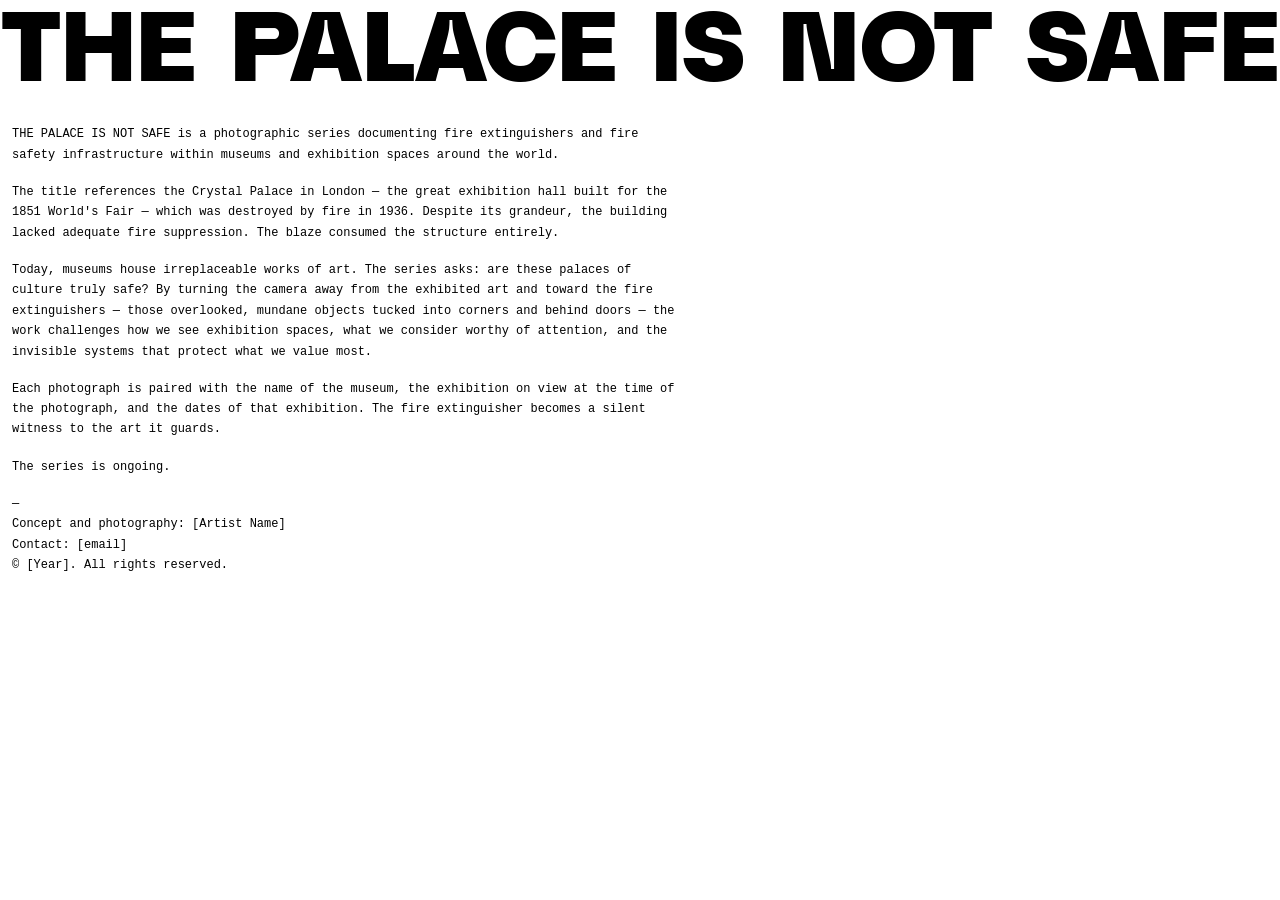
==== info.html @ 1e5a042b "Initial commit: The Palace is not Safe Static one-pager art photo website with split layout, edge-to" ====
<!DOCTYPE html>
<html lang="en">
<head>
  <meta charset="UTF-8">
  <meta name="viewport" content="width=device-width, initial-scale=1.0">
  <title>Information — The Palace is not Safe</title>
  <meta name="description" content="About the photo series The Palace is not Safe.">
  <link rel="stylesheet" href="css/style.css">
</head>
<body class="info-page">

  <div class="title-bar">
    <a href="index.html"><h1>The Palace is not Safe</h1></a>
  </div>

  <div class="info-body">
    <p>
      THE PALACE IS NOT SAFE is a photographic series documenting fire extinguishers
      and fire safety infrastructure within museums and exhibition spaces around the world.
    </p>

    <p>
      The title references the Crystal Palace in London — the great exhibition hall built
      for the 1851 World's Fair — which was destroyed by fire in 1936. Despite its
      grandeur, the building lacked adequate fire suppression. The blaze consumed the
      structure entirely.
    </p>

    <p>
      Today, museums house irreplaceable works of art. The series asks: are these palaces
      of culture truly safe? By turning the camera away from the exhibited art and toward
      the fire extinguishers — those overlooked, mundane objects tucked into corners and
      behind doors — the work challenges how we see exhibition spaces, what we consider
      worthy of attention, and the invisible systems that protect what we value most.
    </p>

    <p>
      Each photograph is paired with the name of the museum, the exhibition on view at
      the time of the photograph, and the dates of that exhibition. The fire extinguisher
      becomes a silent witness to the art it guards.
    </p>

    <p>
      The series is ongoing.
    </p>

    <p>
      —<br>
      Concept and photography: [Artist Name]<br>
      Contact: [email]<br>
      © [Year]. All rights reserved.
    </p>
  </div>

  <script src="js/main.js"></script>
</body>
</html>
---- css/style.css ----
@font-face {
  font-family: 'Ranua';
  src: url('../fonts/Ranua-Heavy.woff2') format('woff2'),
       url('../fonts/Ranua-Heavy.ttf') format('truetype');
  font-weight: 900;
  font-style: normal;
  font-display: block;
}

/* ── Reset ── */
*, *::before, *::after {
  margin: 0;
  padding: 0;
  box-sizing: border-box;
}

html, body {
  height: 100%;
  overflow: hidden;
  -webkit-font-smoothing: antialiased;
  -moz-osx-font-smoothing: grayscale;
}

body {
  font-family: 'Ranua', 'Arial Black', sans-serif;
  font-weight: 900;
  cursor: pointer;
  user-select: none;
  -webkit-user-select: none;
}

/* ── Title Bar ── */
.title-bar {
  width: 100%;
  background: #fff;
  padding: 0;
  overflow: hidden;
}

.title-bar h1 {
  font-family: 'Ranua', 'Arial Black', sans-serif;
  font-weight: 900;
  font-size: 10vw;
  line-height: 0.85;
  color: #000;
  text-transform: uppercase;
  letter-spacing: -0.02em;
  white-space: nowrap;
  display: block;
  width: 100%;
}

.title-bar a {
  color: inherit;
  text-decoration: none;
}

/* ── Split Layout ── */
.split-container {
  display: flex;
  height: calc(100vh - 10vw);
  width: 100%;
  position: relative;
}

.panel {
  width: 50%;
  height: 100%;
  display: flex;
  align-items: center;
  justify-content: center;
  position: relative;
}

/* State A: text-left (white), photo-right (black) */
.state-a .panel-left {
  background: #fff;
}
.state-a .panel-right {
  background: #0a0a0a;
}
.state-a .panel-left .text-content {
  display: flex;
}
.state-a .panel-left .photo-content {
  display: none;
}
.state-a .panel-right .text-content {
  display: none;
}
.state-a .panel-right .photo-content {
  display: flex;
}

/* State B: photo-left (black), text-right (white) */
.state-b .panel-left {
  background: #0a0a0a;
}
.state-b .panel-right {
  background: #fff;
}
.state-b .panel-left .text-content {
  display: none;
}
.state-b .panel-left .photo-content {
  display: flex;
}
.state-b .panel-right .text-content {
  display: flex;
}
.state-b .panel-right .photo-content {
  display: none;
}

/* ── Text Content ── */
.text-content {
  flex-direction: column;
  align-items: center;
  justify-content: center;
  text-align: center;
  padding: 24px;
  gap: 4px;
}

.state-a .text-content {
  color: #000;
}
.state-b .text-content {
  color: #000;
}

.text-content .venue {
  font-size: clamp(13px, 1.4vw, 18px);
  text-transform: uppercase;
  letter-spacing: 0.05em;
  line-height: 1.3;
}

.text-content .separator {
  font-size: clamp(12px, 1.2vw, 16px);
  line-height: 1.8;
  opacity: 0.7;
}

.text-content .exhibition {
  font-size: clamp(13px, 1.4vw, 18px);
  text-transform: uppercase;
  letter-spacing: 0.05em;
  line-height: 1.3;
}

.text-content .date {
  font-size: clamp(13px, 1.4vw, 18px);
  text-transform: uppercase;
  letter-spacing: 0.05em;
  line-height: 1.3;
}

/* ── Photo Content ── */
.photo-content {
  align-items: center;
  justify-content: center;
  width: 100%;
  height: 100%;
}

.photo-content img {
  max-height: 65vh;
  max-width: 70%;
  object-fit: contain;
  pointer-events: none;
  -webkit-user-drag: none;
  user-select: none;
  -webkit-user-select: none;
}

/* ── Information Link ── */
.info-link {
  position: fixed;
  bottom: 16px;
  right: 20px;
  font-family: 'Ranua', 'Arial Black', sans-serif;
  font-weight: 900;
  font-size: clamp(11px, 1vw, 14px);
  text-transform: uppercase;
  letter-spacing: 0.05em;
  text-decoration: none;
  z-index: 10;
  cursor: pointer;
}

.state-a .info-link {
  color: #fff;
}
.state-b .info-link {
  color: #000;
}

/* ── Information Page ── */
.info-page {
  min-height: 100vh;
  background: #fff;
  overflow: auto;
  cursor: default;
}

.info-page .title-bar {
  cursor: pointer;
}

.info-body {
  padding: 40px 12px 60px;
  font-family: 'Courier New', Courier, monospace;
  font-weight: normal;
  font-size: 12px;
  line-height: 1.7;
  color: #000;
  max-width: 700px;
}

.info-body p {
  margin-bottom: 1.4em;
}

.info-body a {
  color: #000;
}

/* ── Mobile ── */
@media (max-width: 768px) {
  .split-container {
    flex-direction: column;
    height: calc(100vh - clamp(44px, 10vw, 80px));
  }

  .panel {
    width: 100%;
    height: 50%;
  }

  .photo-content img {
    max-height: 35vh;
    max-width: 85%;
  }

  .text-content .venue,
  .text-content .exhibition,
  .text-content .date {
    font-size: clamp(11px, 3vw, 15px);
  }

  .info-link {
    bottom: 10px;
    right: 12px;
  }
}
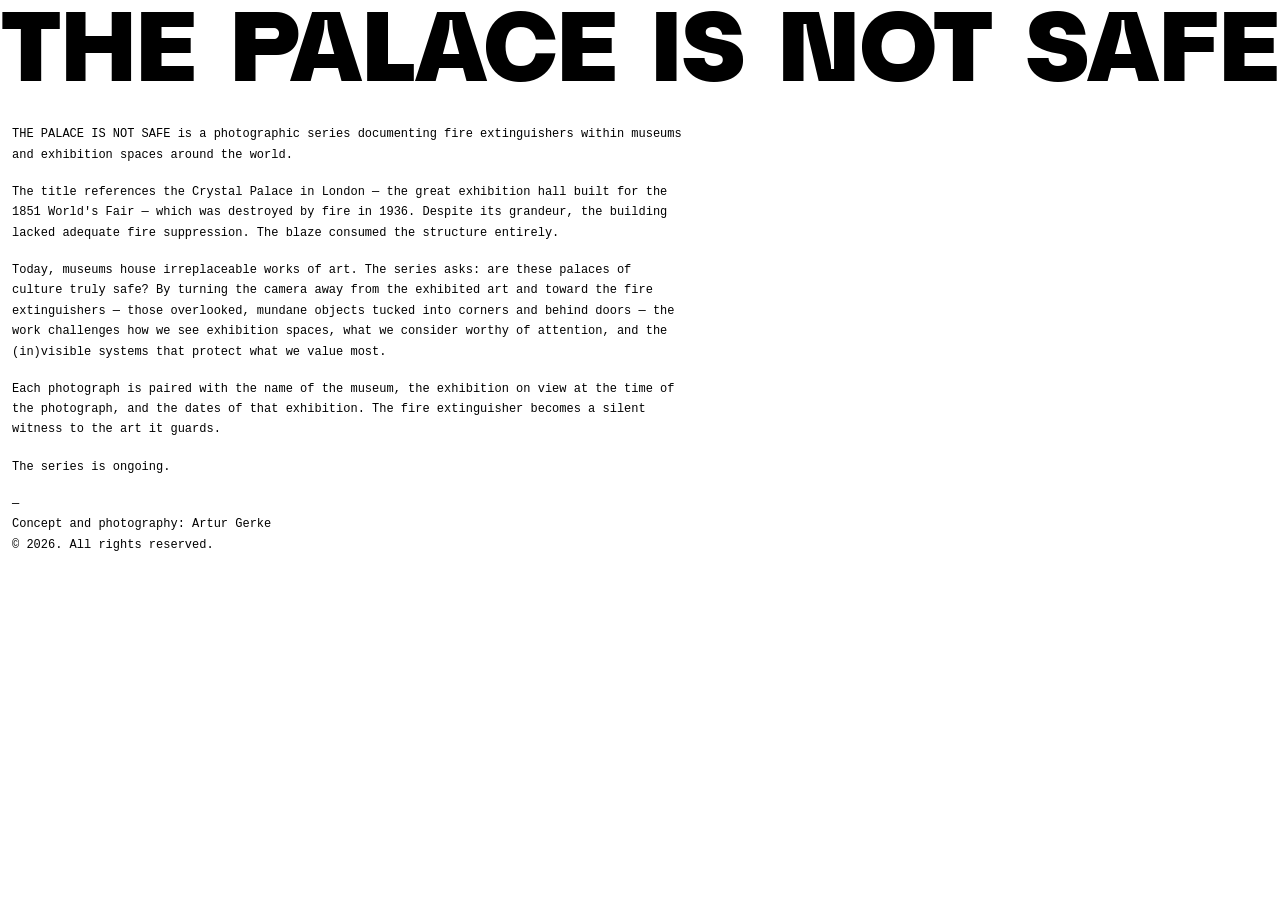
==== commit 2f756069: "Update info.html" ====
--- a/info.html
+++ b/info.html
@@ -16,7 +16,7 @@
   <div class="info-body">
     <p>
       THE PALACE IS NOT SAFE is a photographic series documenting fire extinguishers
-      and fire safety infrastructure within museums and exhibition spaces around the world.
+      within museums and exhibition spaces around the world.
     </p>
 
     <p>
@@ -31,7 +31,7 @@
       of culture truly safe? By turning the camera away from the exhibited art and toward
       the fire extinguishers — those overlooked, mundane objects tucked into corners and
       behind doors — the work challenges how we see exhibition spaces, what we consider
-      worthy of attention, and the invisible systems that protect what we value most.
+      worthy of attention, and the (in)visible systems that protect what we value most.
     </p>
 
     <p>
@@ -46,9 +46,8 @@
 
     <p>
       —<br>
-      Concept and photography: [Artist Name]<br>
-      Contact: [email]<br>
-      © [Year]. All rights reserved.
+      Concept and photography: Artur Gerke<br>
+      © 2026. All rights reserved.
     </p>
   </div>
 
